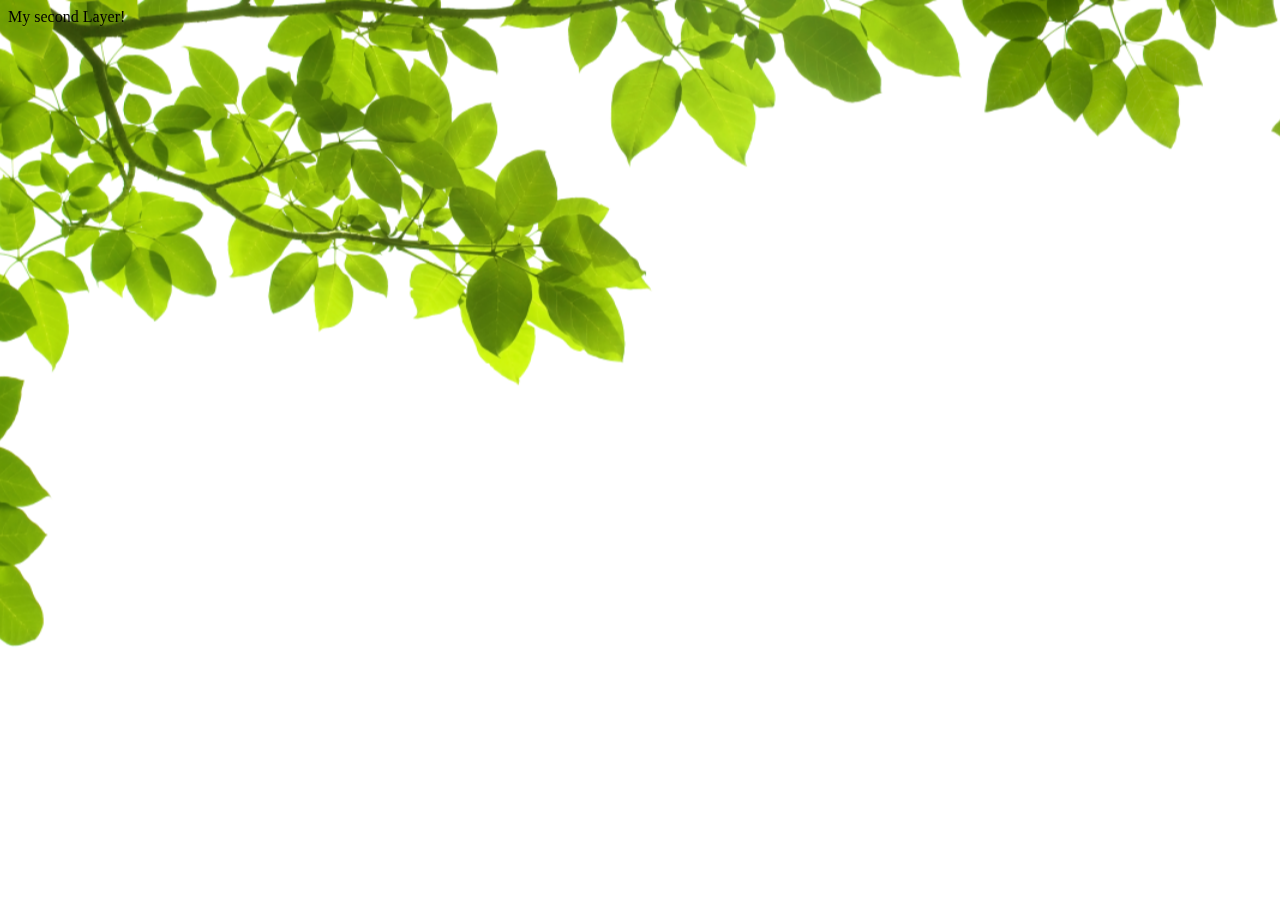
==== index.html @ e2f896a6 "Project Initiated" ====
<!DOCTYPE html>
<html lang="en">
<head>
    <meta charset="UTF-8">
    <meta name="viewport" content="width=device-width, initial-scale=1.0">
    <meta http-equiv="X-UA-Compatible" content="ie=edge">
    <title>Online Treasure Hunt</title>
    <script type='text/javascript' src="./js/jquery.min.js"></script>
    <script type='text/javascript' src="./js/parallax.min.js"></script>
</head>
<body>
    <div id="scene">
        <div data-depth="0.2">
            <img src="./assets/green-leafs.png" style="transform:scale(1.2)" />
        </div>
        <div data-depth="0.6">My second Layer!</div>
    </div>
    <script type="text/javascript">
        var scene = document.getElementById('scene');
        var parallaxInstance = new Parallax(scene);
    </script>
</body>
</html>
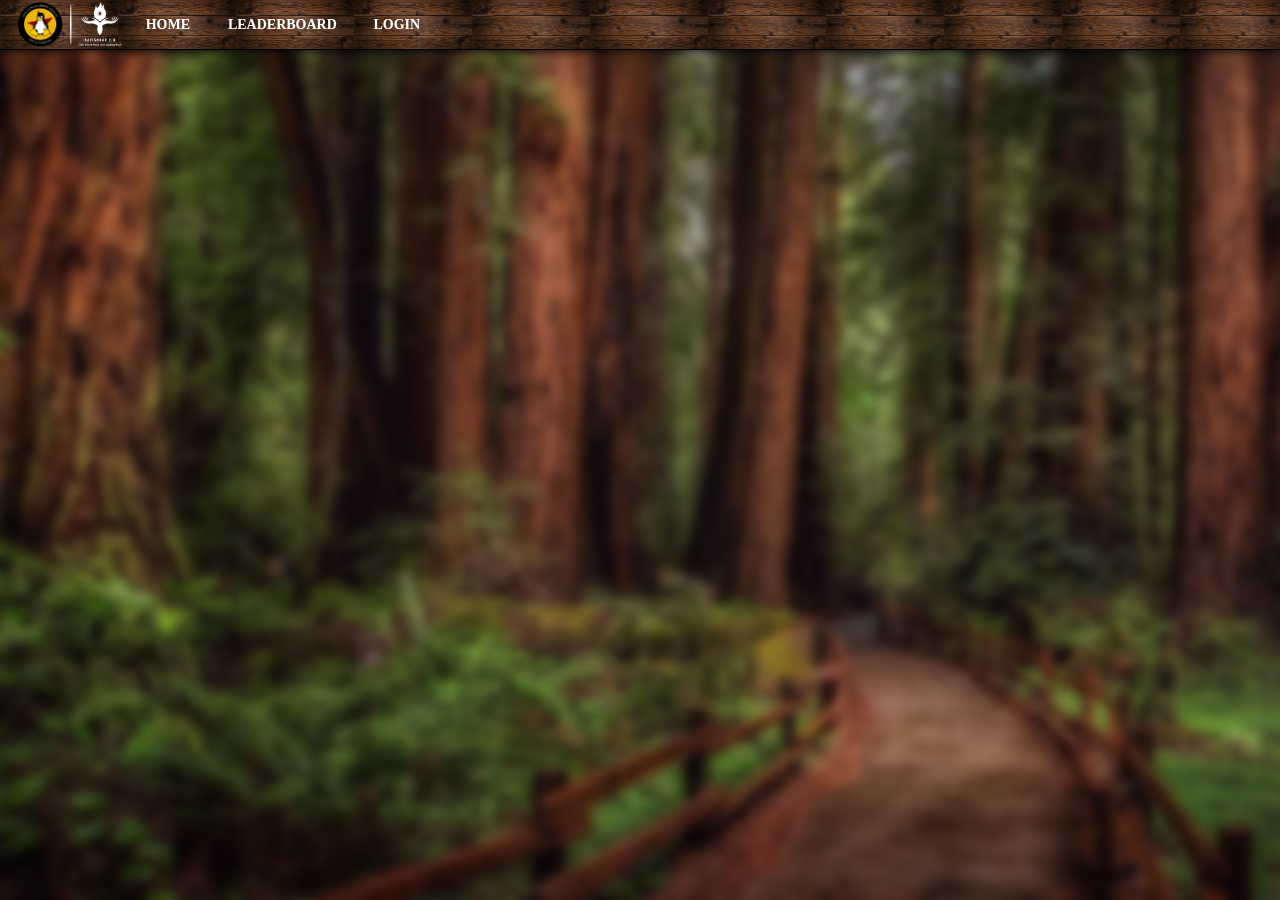
==== commit 44969b35: "Header Added" ====
--- a/index.html
+++ b/index.html
@@ -6,14 +6,36 @@
     <meta http-equiv="X-UA-Compatible" content="ie=edge">
     <title>Online Treasure Hunt</title>
     <script type='text/javascript' src="./js/jquery.min.js"></script>
+
     <script type='text/javascript' src="./js/parallax.min.js"></script>
+
+    <link rel="stylesheet" type="text/css" href="./css/main.css">
+    <link rel="stylesheet" type="text/css" href="./css/header.css">
 </head>
 <body>
-    <div id="scene">
-        <div data-depth="0.2">
-            <img src="./assets/green-leafs.png" style="transform:scale(1.2)" />
+    <div class="page-header">
+        <div class="page-navbar">
+            <a class="page-logo" href="/">
+                <img src="./assets/logo.png">    
+            </a> 
+            <div class="page-logo">
+              <img src="./assets/line.png">
+            </div>
+            <a class="page-logo" href="/">
+                <img src="./assets/avskr.png">    
+            </a> 
+            <div class='buttons_group'>
+              <a href="" class="page-navbar-button">
+                <span>HOME</span>
+              </a>
+              <a href="" class="page-navbar-button">
+                <span>LEADERBOARD</span>
+              </a>
+              <a href="" class="page-navbar-button">
+                <span>LOGIN</span>
+              </a>
+            </div>
         </div>
-        <div data-depth="0.6">My second Layer!</div>
     </div>
     <script type="text/javascript">
         var scene = document.getElementById('scene');
--- a/css/main.css
+++ b/css/main.css
@@ -0,0 +1,61 @@
+html, body {
+	width: 100vw;
+	height: 100vh;
+	overflow: hidden;
+	margin: 0;
+	background: url("../assets/bg.jpg");
+	background-repeat: no-repeat;
+	background-size: cover;
+}
+
+.parallax {
+	width: 100vw;
+	height: 100vh;
+}
+
+
+.layer {
+  display: block;
+  height: 100%;
+  width: 100%;
+  padding: 0;
+  margin: 0; }
+
+.layer {
+  position: absolute; }
+  .layer div {
+    -webkit-transform: translate3d(0,0,0);
+    -moz-transform: translate3d(0,0,0);
+    transform: translate3d(0,0,0);
+    -webkit-transform-style: preserve-3d;
+    -moz-transform-style: preserve-3d;
+    transform-style: preserve-3d;
+    -webkit-backface-visibility: hidden;
+    -moz-backface-visibility: hidden;
+    backface-visibility: hidden; }
+
+.wave {
+  background: transparent repeat-x;
+  position: absolute;
+  width: 300%;
+  left: -100%; }
+  .wave:after {
+    /*background-color: #000000;*/
+    position: absolute;
+    display: block;
+    content: "";
+    height: 500px;
+    width: 100%;
+    top: 100%;
+    left: 0; }
+  .wave.plain {
+    background-image: url(img/wave-plain.png); }
+  .wave.paint {
+    background-image: url(img/wave-paint.png); }
+    
+.oth-navbar {
+	display: flex;
+	background: url("../assets/nav2.png");
+	background-repeat: no-repeat;
+	background-size: contain;
+}--- a/css/header.css
+++ b/css/header.css
@@ -0,0 +1,88 @@
+.page-header {
+    position: fixed;
+    z-index: 1000;  
+    width: 100%;
+    margin: 0;
+    background: url("../assets/navbg.jpg");
+    background-size: contain;
+    background-repeat: repeat-x;
+    box-shadow: 0 0 10px #000000;
+    transition: all 1s;
+}
+
+/* For Large screen */
+.page-navbar {
+    height: 50px !important;
+    min-height: 50px !important;
+    max-height: 50px !important;
+    display: flex;
+    box-sizing: border-box;
+    padding: 0 16px;
+    width: 100%;
+    flex-direction: row;
+    white-space: nowrap;
+    color: white;
+    border-bottom: 0.02px solid #000000;
+}
+
+.page-logo{
+    display: flex;
+    justify-content: center;
+    flex-direction: column;
+    box-sizing: border-box;
+    padding:0 2px;
+}
+
+.page-logo img{
+    height: 45px;
+    /* width: 108px; */
+    line-height: 0;
+    max-width: 100%;
+}
+
+.page-navbar-button{
+    background-color: inherit;
+    color:inherit;
+    height: 50px;
+    padding: 0 20px;
+    box-sizing: border-box;
+    position: relative;
+    cursor: pointer;
+    outline: 0;
+    border: none;
+    -webkit-tap-highlight-color: transparent;
+    display: flex;
+    align-items: center;
+    justify-content: center;
+    white-space: nowrap;
+    text-decoration: none;
+    vertical-align: baseline;
+    text-align: center;
+    margin: 0;
+    min-width: 88px;
+    line-height: 36px;
+    padding: 0 16px;
+    overflow: visible;
+    font-weight: 900;
+    font-family: 'Bree Serif';
+    font-size: 14px;
+}
+
+.page-navbar-button:hover{
+    background-color:rgba(0, 0, 0, 0.5);
+    border-bottom: 3px solid #110e0b;
+    padding-top: 3px;
+}
+
+.buttons_group {
+    display: flex;
+}
+/* For Small Screen */
+
+.mobile-navbar{
+    display:none; 
+}
+
+@media only screen and (max-width: 720px) {
+
+}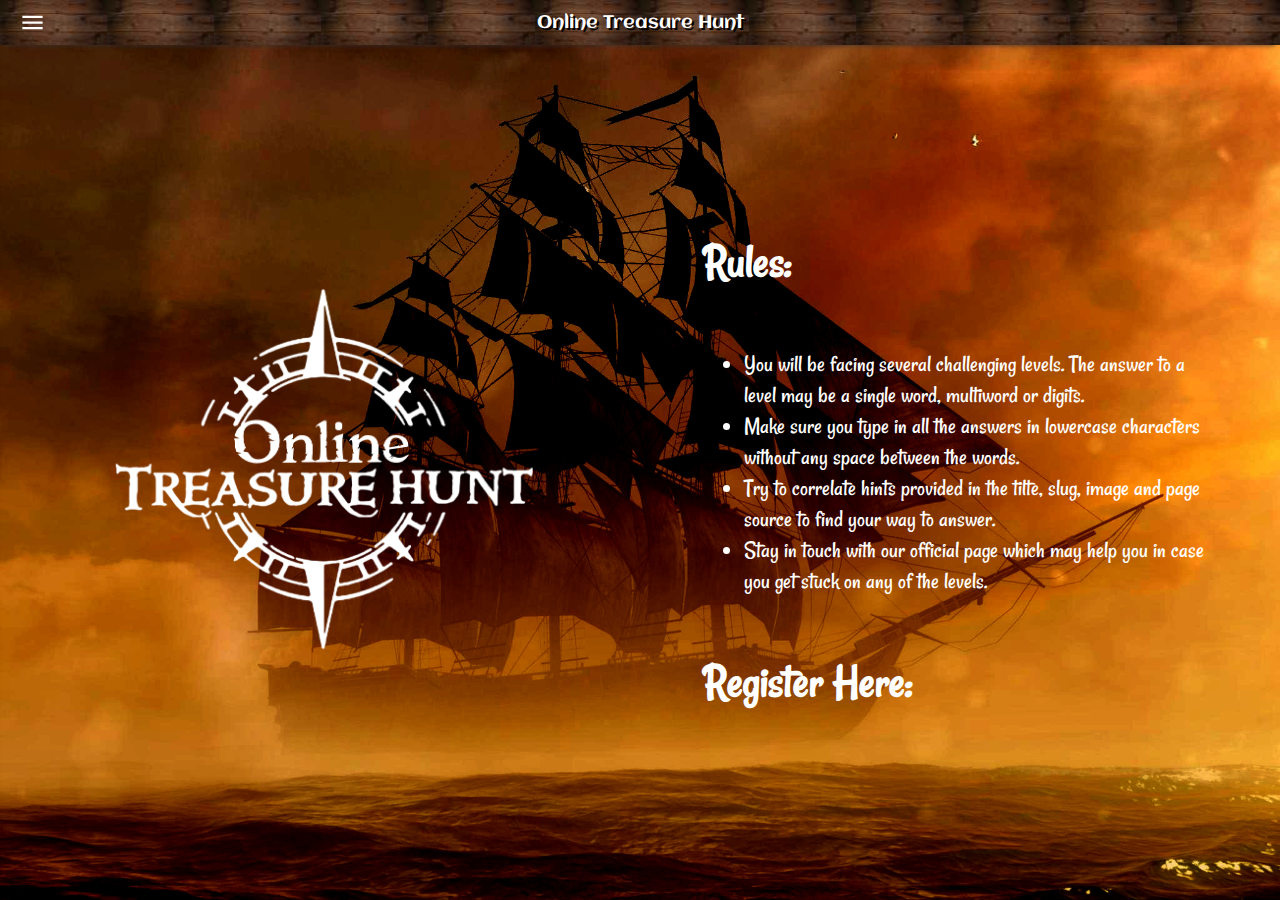
==== commit dbb3d372: "question and leaderboard added" ====
--- a/index.html
+++ b/index.html
@@ -1,45 +1,116 @@
 <!DOCTYPE html>
 <html lang="en">
 <head>
-    <meta charset="UTF-8">
-    <meta name="viewport" content="width=device-width, initial-scale=1.0">
-    <meta http-equiv="X-UA-Compatible" content="ie=edge">
-    <title>Online Treasure Hunt</title>
-    <script type='text/javascript' src="./js/jquery.min.js"></script>
+  <meta charset="UTF-8">
+  <meta name="viewport" content="width=device-width, initial-scale=1.0">
+  <meta http-equiv="X-UA-Compatible" content="ie=edge">
+  <meta name="google-signin-client_id" content="YOUR_CLIENT_ID.apps.googleusercontent.com">
+  <title>Online Treasure Hunt</title>
+  <script type='text/javascript' src="./js/jquery.min.js"></script>
+  <script type='text/javascript' src="./js/parallax.min.js"></script>
+  <link rel="stylesheet" type="text/css" href="./css/header2.css">
+  <link rel="stylesheet" type="text/css" href="./css/home.css">
+  <link rel="stylesheet" href="https://cdnjs.cloudflare.com/ajax/libs/font-awesome/4.7.0/css/font-awesome.min.css">
 
-    <script type='text/javascript' src="./js/parallax.min.js"></script>
-
-    <link rel="stylesheet" type="text/css" href="./css/main.css">
-    <link rel="stylesheet" type="text/css" href="./css/header.css">
 </head>
 <body>
-    <div class="page-header">
-        <div class="page-navbar">
-            <a class="page-logo" href="/">
-                <img src="./assets/logo.png">    
-            </a> 
-            <div class="page-logo">
-              <img src="./assets/line.png">
+  <audio autoplay loop="true"> 
+    <source src="./music/home.mp3" />
+  </audio>
+
+  <!-- Header-Start -->
+  <ul class="nav-mobile">
+    <li class="nav-header">Online Treasure Hunt</li>
+    <li class="menu-container">
+      <input id="menu-toggle" type="checkbox">
+      <label for="menu-toggle" class="menu-button">  
+        <svg class="icon-open" viewBox="0 0 24 24"><path d="M3 18h18v-2H3v2zm0-5h18v-2H3v2zm0-7v2h18V6H3z"></path></svg>
+        <svg class="icon-close" viewBox="0 0 100 100">
+          <path d="M83.288 88.13c-2.114 2.112-5.575 2.112-7.69 0L53.66 66.188c-2.113-2.112-5.572-2.112-7.686 0l-21.72 21.72c-2.114 2.113-5.572 2.113-7.687 0l-4.693-4.692c-2.114-2.114-2.114-5.573 0-7.688l21.72-21.72c2.112-2.115 2.112-5.574 0-7.687L11.87 24.4c-2.114-2.113-2.114-5.57 0-7.686l4.842-4.842c2.113-2.114 5.57-2.114 7.686 0l21.72 21.72c2.114 2.113 5.572 2.113 7.688 0l21.72-21.72c2.115-2.114 5.574-2.114 7.688 0l4.695 4.695c2.112 2.113 2.112 5.57-.002 7.686l-21.72 21.72c-2.112 2.114-2.112 5.573 0 7.686L88.13 75.6c2.112 2.11 2.112 5.572 0 7.687l-4.842 4.84z"/>
+        </svg> 
+      </label>
+      <ul class="menu-sidebar">
+        <li><a href="index.html">Home</a></li>
+        <li><a href="leaderboard.html">LeaderBoard</a></li>
+        <li><a href="#">Login</a></li>
+        <li class="page-logos">
+          <div>
+            <a class="page-logo" href="https://nitdgplug.org" ><img src="./assets/logo.png"></a>
+            <!-- <span style="font-size: 100px;">|</span> -->
+            <!--               <div class="page-logo" ><img src="./assets/line.png"></div> -->
+            <a class="page-logo" href="https://avskr.in" alt="Aavishkar Logo"><img src="./assets/avskr2.png"></a>
+          </div>
+        </li>
+      </ul>
+    </li>
+  </ul>
+  <!-- Header-End-->
+<!-- 
+<ul id="scene" class="scene unselectable"
+      data-friction-x="0.1"
+      data-friction-y="0.1"
+      data-scalar-x="25"
+      data-scalar-y="15">
+      <li class="layer" data-depth="0.00"></li>
+      <li class="layer" data-depth="0.10"><div class="background"></div></li>
+    </ul> -->
+
+    <div class="container">
+      <div class="section-1">
+        <div class="oth-logo">
+          <img src="./assets/oth_text3.png">
+        </div>
+      </div>
+      <div class="section-2">
+        <div class="oth-rules">
+          <h1>Rules:</h1>
+          <ul>
+            <li>You will be facing several challenging levels. The answer to a level may be a single word, multiword or digits.</li>
+            <li>Make sure you type in all the answers in lowercase characters without any space between the words.</li>
+            <li>Try to correlate hints provided in the tilte, slug, image and page source to find your way to answer.</li>
+            <li>Stay in touch with our official page which may help you in case you get stuck on any of the levels.</li>
+          </ul>
+          <div class = "sign-in_btns">
+            <h1>Register Here:</h1>
+            <div id="my-signin2">
             </div>
-            <a class="page-logo" href="/">
-                <img src="./assets/avskr.png">    
-            </a> 
-            <div class='buttons_group'>
-              <a href="" class="page-navbar-button">
-                <span>HOME</span>
-              </a>
-              <a href="" class="page-navbar-button">
-                <span>LEADERBOARD</span>
-              </a>
-              <a href="" class="page-navbar-button">
-                <span>LOGIN</span>
-              </a>
-            </div>
+          </div>
         </div>
+      </div>
+
+      <script>
+        const bg = document.querySelector('.background-image');
+        const windowWidth = window.innerWidth / 5;
+        const windowHeight = window.innerHeight / 5 ;
+
+        bg.addEventListener('mousemove', (e) => {
+          const mouseX = e.clientX / windowWidth;
+          const mouseY = e.clientY / windowHeight;
+          
+          bg.style.transform = `translate3d(-${mouseX}%, -${mouseY}%, 0)`;
+        });
+        function onSuccess(googleUser) {
+          console.log('Logged in as: ' + googleUser.getBasicProfile().getName());
+        }
+        function onFailure(error) {
+          console.log(error);
+        }
+        function renderButton() {
+          gapi.signin2.render('my-signin2', {
+            'scope': 'profile email',
+            'width': 240,
+            'height': 50,
+            'longtitle': true,
+            'theme': 'dark',
+            'onsuccess': onSuccess,
+            'onfailure': onFailure
+          });
+        }
+      </script>
+      <script src="https://apis.google.com/js/platform.js?onload=renderButton" async defer></script>
     </div>
-    <script type="text/javascript">
-        var scene = document.getElementById('scene');
-        var parallaxInstance = new Parallax(scene);
-    </script>
-</body>
-</html>+
+
+  </body>
+  </html>
+  
--- a/css/header2.css
+++ b/css/header2.css
@@ -0,0 +1,226 @@
+@import url('https://fonts.googleapis.com/css?family=Aclonica');
+*, *:before, *:after { box-sizing: border-box; }
+.nav-mobile {
+  background: url("../assets/navbg.jpg");
+  background-size: contain;
+  background-repeat: repeat-x;
+  -webkit-box-shadow: 4px 9px 5px 0px rgba(0,0,0,0.75);
+  -moz-box-shadow: 4px 9px 5px 0px rgba(0,0,0,0.75);
+  box-shadow: 4px 9px 5px 0px rgba(0,0,0,0.75);
+  /*background: #446CB3;*/
+  color: #FFF;
+  padding: 0;
+  margin: 0;
+  cursor: auto;
+  font-size: 18px;
+  list-style-type: none;
+  box-shadow: 0 5px 5px -5px #333;
+  position: absolute;
+  width: 100%;
+  height: 45px;
+  font-family: Aclonica;
+  text-shadow: 2px 2px #000000;
+}
+.nav-mobile:after {
+  content: "";
+  display: table;
+  clear: both;
+}
+.nav-mobile svg {
+  height: 45px;
+  width: 65px;
+  padding: 9px;
+}
+.nav-mobile svg path {
+  fill: #fff;
+}
+.nav-mobile svg.icon-close {
+  display: none;
+  padding: 15px;
+}
+.nav-mobile li {
+  width: 100%;
+  height: 45px;
+  line-height: 46px;
+  text-align: center;
+  float: left;
+}
+.nav-mobile li a {
+  display: block;
+  color: #fff;
+  width: 100%;
+  height: 100%;
+  text-decoration: none;
+}
+
+.nav-header{
+  position: absolute;
+}
+
+.nav-mobile .menu-button {
+  position: absolute;
+  top: 0;
+  left: 0;
+  width: 100%;
+  height: 100%;
+  margin: 0;
+  cursor: pointer;
+  display: block;
+}
+.nav-mobile .menu-button:after {
+  opacity: 0;
+  top: 45px;
+  content: "";
+  width: 100vw;
+  display: block;
+  position: fixed;
+  height: 100vh;
+  background: rgba(0, 0, 0, 0.5);
+  content: "";
+  pointer-events: none;
+  transition: opacity 0.2s cubic-bezier(0, 0, 0.3, 1);
+  transition-delay: 0.1s;
+}
+.nav-mobile #menu-toggle {
+  display: none;
+}
+.nav-mobile #menu-toggle.active ~ .menu-button .icon-close, .nav-mobile #menu-toggle:checked ~ .menu-button .icon-close {
+  display: block;
+}
+.nav-mobile #menu-toggle.active ~ .menu-button .icon-open, .nav-mobile #menu-toggle:checked ~ .menu-button .icon-open {
+  display: none;
+}
+.nav-mobile #menu-toggle.active ~ .menu-button:after, .nav-mobile #menu-toggle:checked ~ .menu-button:after {
+  opacity: 1;
+  pointer-events: auto;
+  transition: opacity 0.3s cubic-bezier(0, 0, 0.3, 1);
+}
+.nav-mobile #menu-toggle.active ~ .menu-sidebar, .nav-mobile #menu-toggle:checked ~ .menu-sidebar {
+  transform: translateX(0);
+  transition: transform 0.3s cubic-bezier(0, 0, 0.3, 1);
+}
+.nav-mobile .menu-container {
+  width: 65px;
+  float: left;
+  cursor: pointer;
+  position: absolute;
+}
+.nav-mobile .menu-container .menu-sidebar {
+  box-shadow: 5px 0 5px -5px #333;
+  display: block;
+  width: 65vw;
+  bottom: 0;
+  background: #ffec8cd6;
+  color: #333;
+  position: fixed;
+  transform: translateX(-405px);
+  transition: transform 0.3s cubic-bezier(0, 0, 0.3, 1);
+  top: 45px;
+  z-index: 2;
+  list-style-type: none;
+  padding: 0;
+  max-width: 400px;
+}
+.nav-mobile .menu-container .menu-sidebar .arrow {
+  position: absolute;
+  line-height: 50px;
+  font-size: 32px;
+  color: #555;
+  top: 0;
+  z-index: 0;
+}
+.nav-mobile .menu-container .menu-sidebar .arrow.left {
+  left: 25px;
+}
+.nav-mobile .menu-container .menu-sidebar .arrow.right {
+  right: 25px;
+}
+.nav-mobile .menu-container .menu-sidebar li {
+  height: 55px;
+  line-height: 55px;
+  font-size: 16px;
+  text-align: left;
+  position: relative;
+  border-bottom: 1px solid rgba(0, 0, 0, 0.1);
+  padding-left: 20px;
+}
+.nav-mobile .menu-container .menu-sidebar li:hover {
+  background: url("../assets/navbg.jpg");
+  background-size: contain;
+  background-repeat: repeat-x;
+  transition: all 0.5s;
+}
+.nav-mobile .menu-container .menu-sidebar li .menu-sub {
+  position: fixed;
+  top: 0;
+  right: 0;
+  bottom: 0;
+  width: 0;
+  overflow: hidden;
+  background: url("../assets/navbg.jpg");
+  background-size: contain;
+  background-repeat: repeat-x;
+
+  /*background: white;*/
+  visibility: hidden;
+  transition: all 0.3s cubic-bezier(0, 0, 0.3, 1);
+  border-left: 1px solid #ccc;
+  list-style-type: none;
+  padding: 0;
+  margin: 0;
+  z-index: 2;
+  max-width: 400px;
+}
+.nav-mobile .menu-container .menu-sidebar li .menu-sub li {
+  overflow: hidden;
+}
+.nav-mobile .menu-container .menu-sidebar li .menu-sub .menu-sub-title {
+  padding-left: 50px;
+}
+.nav-mobile .menu-container .menu-sidebar li .submenu-label {
+  cursor: pointer;
+  width: 100%;
+  height: 100%;
+  display: block;
+}
+.nav-mobile .menu-container .menu-sidebar li .submenu-toggle {
+  display: none;
+}
+.nav-mobile .menu-container .menu-sidebar li .submenu-toggle.active ~ .menu-sub, .nav-mobile .menu-container .menu-sidebar li .submenu-toggle:checked ~ .menu-sub {
+  width: 65vw;
+  visibility: visible;
+  z-index: 1;
+  transition: width 0.35s cubic-bezier(0, 0, 0.3, 1);
+}
+
+.page-logos {
+  bottom: 0;
+  float: none !important;
+  position: absolute !important;
+  padding-left: 0 !important;
+  height: 120px !important;
+  line-height: 120px !important;
+  background-color: #eee;
+  padding-top: 10px;
+}
+
+.page-logos:hover{
+  background:none !important;
+    background-color: #eee !important; 
+}
+
+.page-logos > div{
+  display: flex;
+  flex-direction: row;
+  justify-content: center;
+  align-items: center;
+}
+
+.page-logo{
+  max-width: 100px;
+  max-height: 100px;
+}
+.page-logo img{
+    max-height: 100%;
+    max-width: 100%;
+}--- a/css/home.css
+++ b/css/home.css
@@ -0,0 +1,132 @@
+@import url('https://fonts.googleapis.com/css?family=Pacifico|Rancho');
+html, body {
+  width: 100vw;
+  height: 100vh;
+  overflow-x: hidden;
+  margin: 0;
+  background-repeat: no-repeat;
+  background-size: cover;
+}
+body{
+  background: url("../assets/homebg2.jpg");
+  background-size: cover;
+  background-position: center;
+  background-repeat: no-repeat;
+}
+*, *:before, *:after { box-sizing: border-box; }
+.container {
+  display: flex;
+  flex-direction: row;
+  height: 100vh;
+  width: 100vw;
+  padding-top: 45px;
+  align-items: center;
+  justify-content: center;
+  /* margin-top: 50px; */
+}
+.section-1 {
+  display: flex;
+  width: 50%;
+  height: 100%;
+}
+
+.section-2 {
+  display: flex;
+  width: 50%;
+  height: 100%;
+}
+
+.oth-logo {
+  display: flex;
+  height: 100%;
+}
+
+.oth-logo > img {
+  width: 100%;
+  height: 100%;
+  object-fit: contain;
+}
+
+.oth-rules {
+  color: white;
+  font-family: Rancho;
+  font-size: 24px;
+  display: flex;
+  flex-direction: column;
+  width: 80%;
+  margin: auto
+}
+
+/*.background {
+  background: url("../assets/homebg2.jpg") no-repeat left center;
+  bottom: 500px;
+  background-size: cover;
+
+  position: absolute;
+  background-position: center;
+  width: 110%;
+  left: -5%;
+  top: -5%; 
+  }
+  */
+
+  .sign-in_btns {
+    display: flex;
+    flex-direction: row;
+    align-items: center;
+  }
+
+  .google-small,.facebook-small{
+    display: none;
+  }
+
+  .background-image {
+  width: 110%;
+  height: 110%;
+  left: 0;
+  top: 0;
+  position: absolute;
+  background: url("../assets/homebg2.jpg") no-repeat left center / cover;
+}
+
+
+  @media only screen and (max-width: 700px){
+    .container{
+      display: flex;
+      flex-direction: column;
+      height: 100vh;
+      width: 100vw;
+      align-items: center;
+      justify-content: center;
+
+    }
+    .section-1 {
+      display: flex;
+      width: 100%;
+      height: 50%;
+    }
+
+    .section-2 {
+      display: flex;
+      width: 100%;
+      height: 70%;
+    }
+
+    .google,.facebook{
+      display: none;
+    }
+    .google-small{
+      display:flex;
+      margin-left: 5vw;
+      margin-top: -25vh; 
+      background-color:rgba(0,0,0,0);
+      border-radius: 12px;
+    }
+    .facebook-small{
+      display:flex;
+      margin-left:5px;
+      margin-top: -25vh;
+      background-color:rgba(0,0,0,0);
+      border-radius: 12px;
+    }
+  }